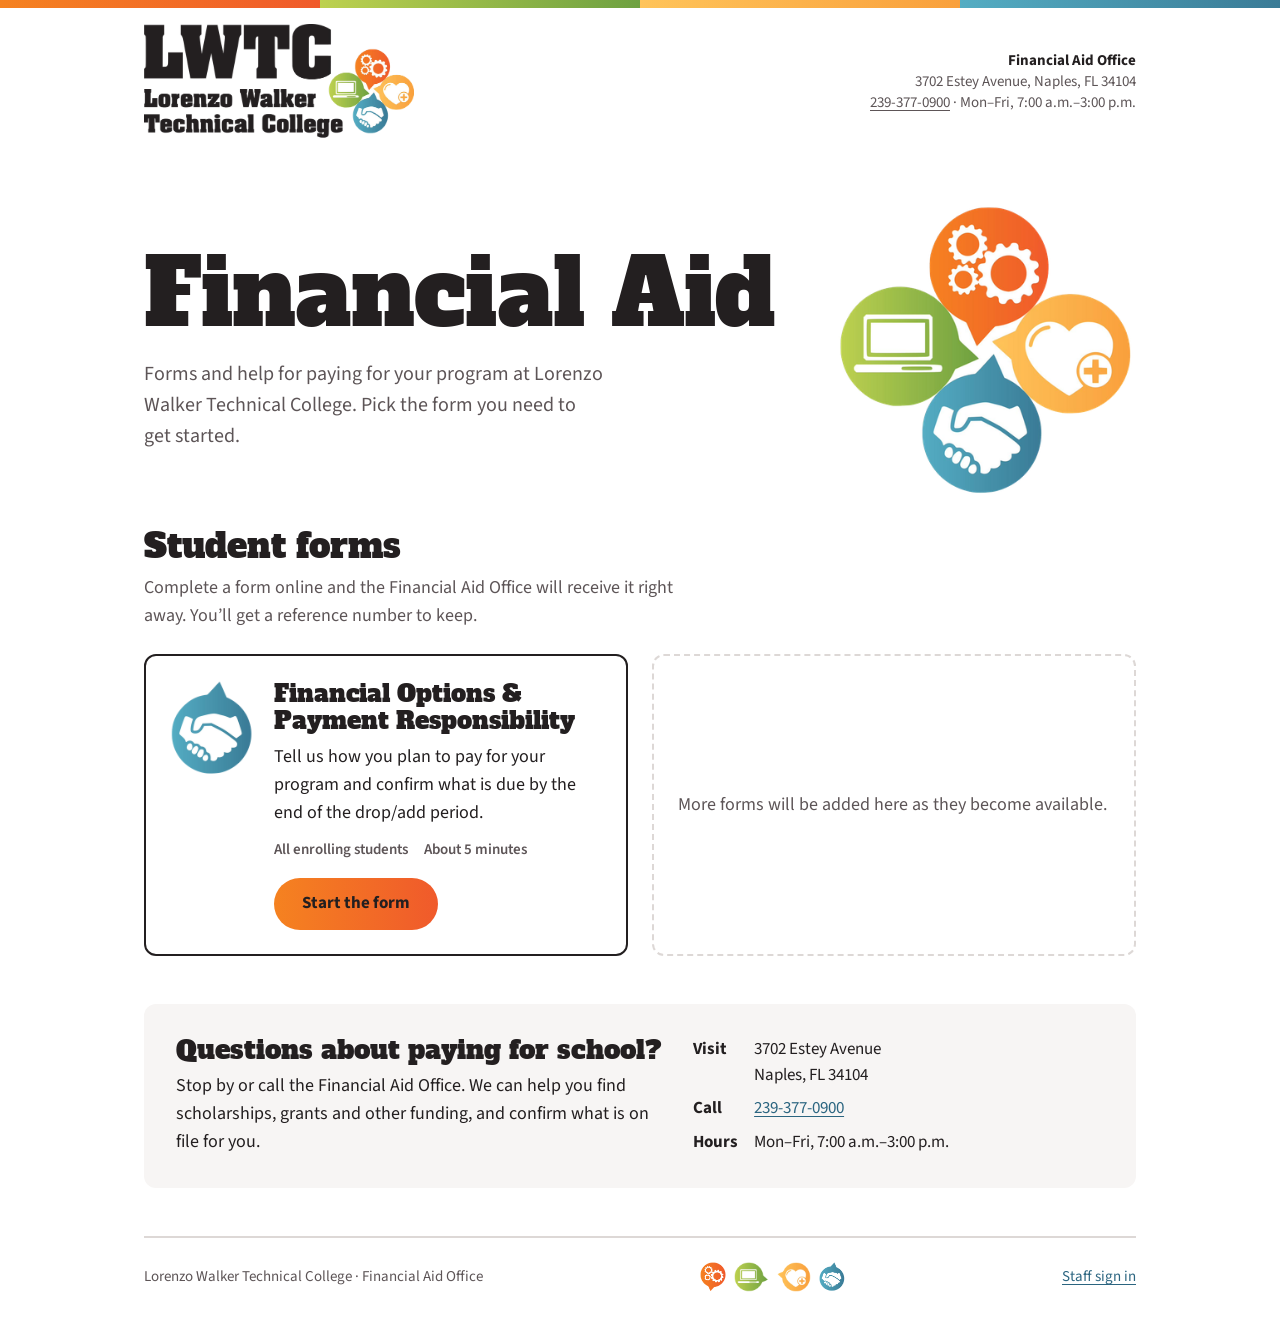
==== index.html @ 073d1c1e "Add files via upload" ====
<!DOCTYPE html>
<html lang="en">
<head>
<meta charset="utf-8">
<meta name="color-scheme" content="light">
<meta name="viewport" content="width=device-width, initial-scale=1, viewport-fit=cover">
<title>Financial Aid | Lorenzo Walker Technical College</title>
<meta name="description" content="Financial aid forms and contact information for Lorenzo Walker Technical College students.">
<link rel="icon" type="image/png" href="assets/fav.png">
<link rel="preconnect" href="https://fonts.googleapis.com">
<link rel="preconnect" href="https://fonts.gstatic.com" crossorigin>
<link href="https://fonts.googleapis.com/css2?family=Alfa+Slab+One&family=Source+Sans+3:wght@400;600;700&display=swap" rel="stylesheet">
<style>
:root{
  color-scheme:light;
  --ink:#231F20;--paper:#FFFFFF;--surface:#F7F5F4;--line:#DDD8D6;--muted:#5D5557;--link:#2B6580;--focus:#3A7B96;
  --orange-a:#F58220;--orange-b:#F05A2B;--green-a:#BDD14F;--green-b:#6EA141;--gold-a:#FFC45A;--gold-b:#F9A03C;--blue-a:#54ADC3;--blue-b:#3A7B96;
  --display:"Alfa Slab One","Clarendon Black",Rockwell,"Roboto Slab",Georgia,serif;
  --text:"Source Sans 3","Source Sans Pro",system-ui,-apple-system,"Segoe UI",Roboto,sans-serif;
  box-sizing:border-box;padding-top:env(safe-area-inset-top,0px);padding-bottom:env(safe-area-inset-bottom,0px);
}
html{background:#fff;height:100%;scroll-padding-top:env(safe-area-inset-top,0px)}
*,*::before,*::after{box-sizing:inherit}
body{margin:0;min-height:100%;background:#fff;color:var(--ink);font:400 18px/1.55 var(--text);-webkit-text-size-adjust:100%}
a{color:var(--link);text-underline-offset:3px}
:focus-visible{outline:3px solid var(--focus);outline-offset:2px;border-radius:4px}
.wrap{max-width:1040px;margin:0 auto;padding:0 24px}
.bar{height:8px;display:flex}.bar i{flex:1}
.h-orange{background:linear-gradient(90deg,var(--orange-a),var(--orange-b))}.h-green{background:linear-gradient(90deg,var(--green-a),var(--green-b))}.h-gold{background:linear-gradient(90deg,var(--gold-a),var(--gold-b))}.h-blue{background:linear-gradient(90deg,var(--blue-a),var(--blue-b))}

header.top{display:flex;align-items:center;justify-content:space-between;gap:16px;padding:16px 0;flex-wrap:wrap}
.logo{display:block;width:clamp(190px,30vw,270px);aspect-ratio:720/309;background:center/contain no-repeat url(assets/lwtc-logo.png)}
.office{font-size:15px;color:var(--muted);text-align:right;line-height:1.4}
.office strong{color:var(--ink)}.office a{color:inherit}

.hero{display:grid;grid-template-columns:1fr;gap:24px;padding:48px 0 32px;position:relative}
.hero h1{font:400 clamp(44px,9vw,92px)/.98 var(--display);margin:0 0 20px;letter-spacing:-.01em}
.hero p{font-size:20px;max-width:46ch;margin:0;color:var(--muted)}
.hero-art{display:none;aspect-ratio:360/351;background:center/contain no-repeat url(assets/lwtc-icon-cluster.png)}
@media(min-width:820px){.hero{grid-template-columns:1fr 300px;align-items:center}.hero-art{display:block}}

h2.section{font:400 clamp(26px,4vw,34px)/1.1 var(--display);margin:0 0 8px}
.section-sub{margin:0 0 24px;color:var(--muted);max-width:60ch}
.forms{display:grid;grid-template-columns:repeat(auto-fill,minmax(min(100%,420px),1fr));gap:24px;margin-bottom:48px}
.form-card{display:grid;grid-template-columns:84px 1fr;gap:20px;border:2px solid var(--ink);border-radius:12px;padding:24px;background:#fff}
.form-card img{width:84px;height:auto;display:block}
.form-card h3{font:400 24px/1.15 var(--display);margin:0 0 8px}
.form-card p{margin:0 0 12px}
.meta{display:flex;gap:8px 16px;flex-wrap:wrap;margin:0 0 16px;padding:0;list-style:none;font-size:15px;color:var(--muted);font-weight:600}
.btn{font:700 17px/1 var(--text);border:0;border-radius:48px;padding:16px 28px;min-height:52px;cursor:pointer;color:#231F20;background:linear-gradient(90deg,var(--orange-a),var(--orange-b));text-decoration:none;display:inline-flex;align-items:center;justify-content:center}
.btn:hover{filter:brightness(1.06);box-shadow:0 0 0 3px color-mix(in srgb,var(--orange-b) 30%,transparent)}
@media(max-width:520px){.form-card{grid-template-columns:1fr}.form-card img{width:64px}}
.more{border:2px dashed var(--line);border-radius:12px;padding:24px;color:var(--muted);display:flex;align-items:center}

.help{background:var(--surface);border-radius:12px;padding:32px;margin-bottom:48px;display:grid;gap:24px;grid-template-columns:1fr}
@media(min-width:720px){.help{grid-template-columns:1.2fr 1fr}}
.help h2{font:400 26px/1.1 var(--display);margin:0 0 8px}
.help p{margin:0}
.help dl{margin:0;display:grid;grid-template-columns:auto 1fr;gap:6px 16px;font-size:17px}
.help dt{font-weight:700}.help dd{margin:0}

footer{border-top:2px solid var(--line);padding:24px 0 48px;color:var(--muted);font-size:15px}
footer .row{display:flex;justify-content:space-between;gap:16px;flex-wrap:wrap;align-items:center}
.prog-icons{display:flex;gap:8px;align-items:flex-end}.prog-icons img{height:30px;width:auto;display:block}
@media (prefers-reduced-motion:reduce){*{transition:none!important;animation:none!important}}
</style>
</head>
<body>
<div class="bar" aria-hidden="true"><i class="h-orange"></i><i class="h-green"></i><i class="h-gold"></i><i class="h-blue"></i></div>
<div class="wrap">
  <header class="top">
    <a href="./" aria-label="Lorenzo Walker Technical College Financial Aid home"><span class="logo" role="img" aria-label="Lorenzo Walker Technical College"></span></a>
    <div class="office">
      <strong>Financial Aid Office</strong><br>
      3702 Estey Avenue, Naples, FL 34104<br>
      <a href="tel:+12393770900">239-377-0900</a> &middot; Mon&ndash;Fri, 7:00 a.m.&ndash;3:00 p.m.
    </div>
  </header>

  <main id="top">
    <section class="hero" aria-labelledby="pageTitle">
      <div>
        <h1 id="pageTitle">Financial Aid</h1>
        <p>Forms and help for paying for your program at Lorenzo Walker Technical College. Pick the form you need to get started.</p>
      </div>
      <div class="hero-art" aria-hidden="true"></div>
    </section>

    <section aria-labelledby="formsTitle">
      <h2 class="section" id="formsTitle">Student forms</h2>
      <p class="section-sub">Complete a form online and the Financial Aid Office will receive it right away. You’ll get a reference number to keep.</p>
      <div class="forms" id="forms">
        <noscript><div class="form-card"><div><h3>Financial Options &amp; Payment Responsibility</h3><p>Tell us how you plan to pay for your program.</p><a class="btn" href="forms/financial-responsibility/">Start the form</a></div></div></noscript>
      </div>
    </section>

    <section class="help" aria-labelledby="helpTitle">
      <div>
        <h2 id="helpTitle">Questions about paying for school?</h2>
        <p>Stop by or call the Financial Aid Office. We can help you find scholarships, grants and other funding, and confirm what is on file for you.</p>
      </div>
      <dl>
        <dt>Visit</dt><dd>3702 Estey Avenue<br>Naples, FL 34104</dd>
        <dt>Call</dt><dd><a href="tel:+12393770900">239-377-0900</a></dd>
        <dt>Hours</dt><dd>Mon&ndash;Fri, 7:00 a.m.&ndash;3:00 p.m.</dd>
      </dl>
    </section>
  </main>

  <footer>
    <div class="row">
      <span>Lorenzo Walker Technical College &middot; Financial Aid Office</span>
      <span class="prog-icons" aria-hidden="true"><img alt="" src="assets/lwtc-bubble-orange.png"><img alt="" src="assets/lwtc-bubble-green.png"><img alt="" src="assets/lwtc-bubble-gold.png"><img alt="" src="assets/lwtc-bubble-blue.png"></span>
      <a href="staff/">Staff sign in</a>
    </div>
  </footer>
</div>

<script src="assets/forms.js"></script>
<script>
(function(){
  var box=document.getElementById('forms');
  var list=window.LWTC_FORMS||[];
  var bubbles={orange:1,green:1,gold:1,blue:1};
  if(!list.length)return;
  box.innerHTML='';
  list.forEach(function(f){
    var card=document.createElement('article');card.className='form-card';
    var img=document.createElement('img');img.alt='';img.setAttribute('aria-hidden','true');
    img.src='assets/lwtc-bubble-'+(bubbles[f.bubble]?f.bubble:'blue')+'.png';
    var body=document.createElement('div');
    var h=document.createElement('h3');h.textContent=f.title;
    var p=document.createElement('p');p.textContent=f.description;
    var meta=document.createElement('ul');meta.className='meta';
    if(f.audience){var a=document.createElement('li');a.textContent=f.audience;meta.appendChild(a)}
    if(f.minutes){var m=document.createElement('li');m.textContent='About '+f.minutes+' minutes';meta.appendChild(m)}
    var go=document.createElement('a');go.className='btn';go.href=f.path;go.textContent='Start the form';
    go.setAttribute('aria-label','Start the form: '+f.title);
    [h,p,meta,go].forEach(function(n){body.appendChild(n)});
    card.appendChild(img);card.appendChild(body);box.appendChild(card);
  });
  var more=document.createElement('div');more.className='more';more.textContent='More forms will be added here as they become available.';
  box.appendChild(more);
})();
</script>
</body>
</html>
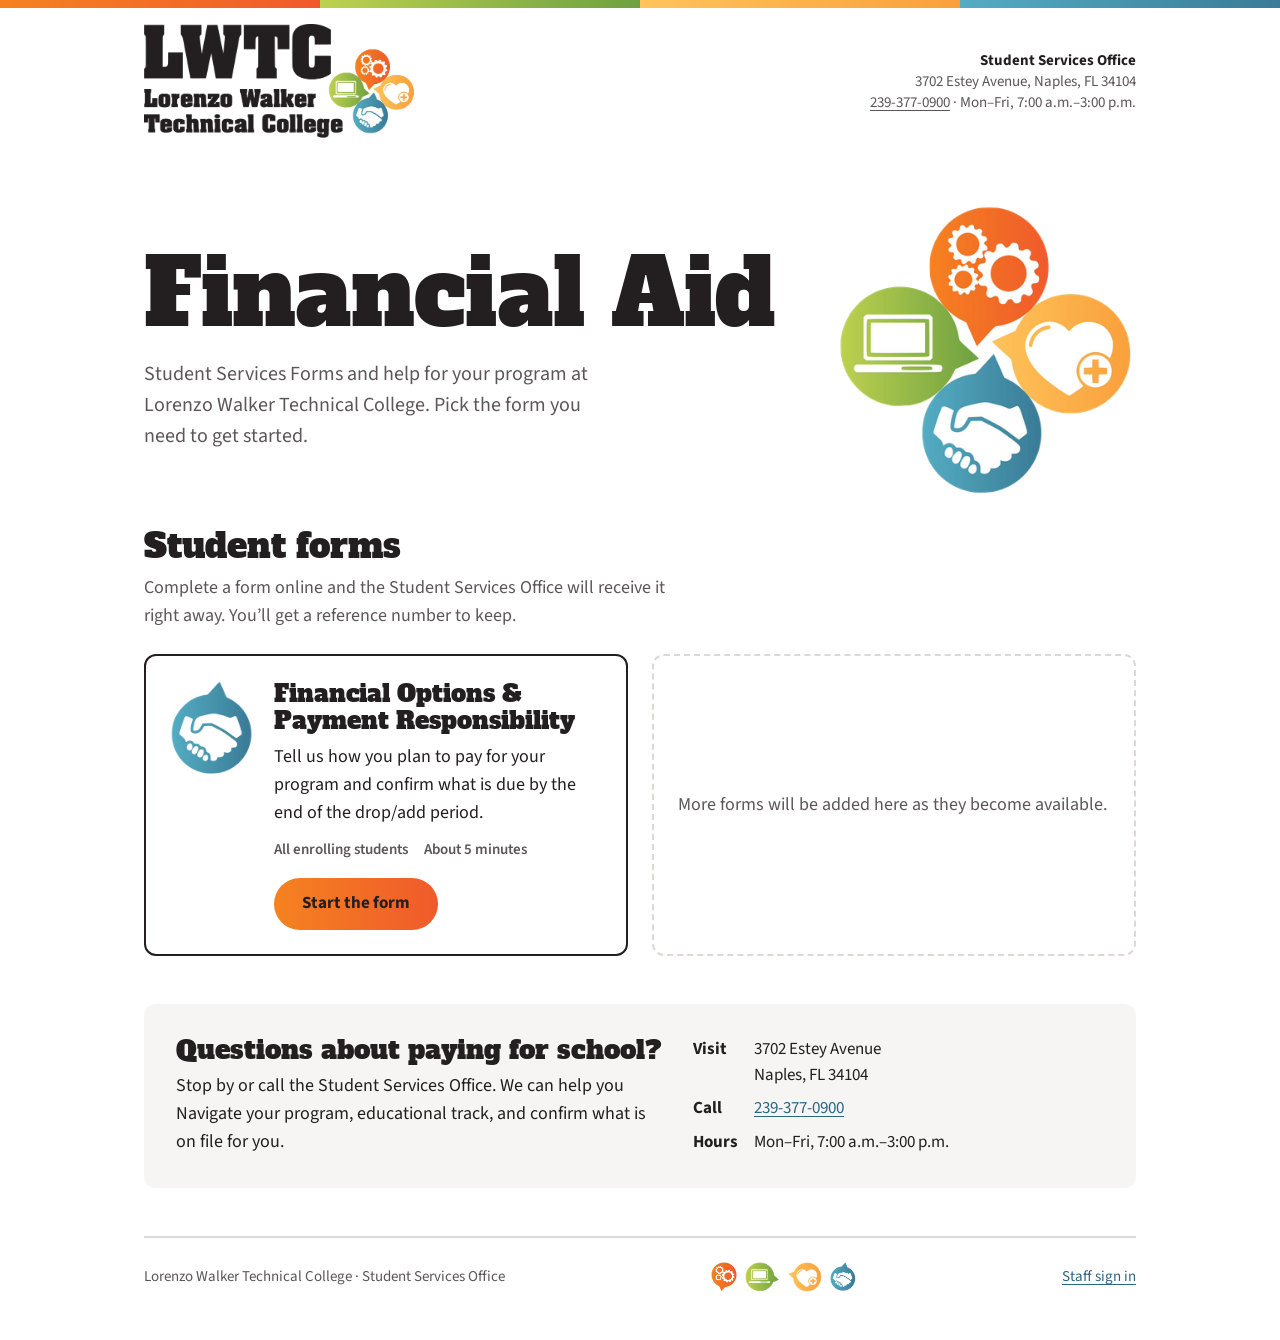
==== commit e80030e6: "Update index.html" ====
--- a/index.html
+++ b/index.html
@@ -4,8 +4,8 @@
 <meta charset="utf-8">
 <meta name="color-scheme" content="light">
 <meta name="viewport" content="width=device-width, initial-scale=1, viewport-fit=cover">
-<title>Financial Aid | Lorenzo Walker Technical College</title>
-<meta name="description" content="Financial aid forms and contact information for Lorenzo Walker Technical College students.">
+<title>Student Services | Lorenzo Walker Technical College</title>
+<meta name="description" content="Student Services forms and contact information for Lorenzo Walker Technical College students.">
 <link rel="icon" type="image/png" href="assets/fav.png">
 <link rel="preconnect" href="https://fonts.googleapis.com">
 <link rel="preconnect" href="https://fonts.gstatic.com" crossorigin>
@@ -69,9 +69,9 @@
 <div class="bar" aria-hidden="true"><i class="h-orange"></i><i class="h-green"></i><i class="h-gold"></i><i class="h-blue"></i></div>
 <div class="wrap">
   <header class="top">
-    <a href="./" aria-label="Lorenzo Walker Technical College Financial Aid home"><span class="logo" role="img" aria-label="Lorenzo Walker Technical College"></span></a>
+    <a href="./" aria-label="Lorenzo Walker Technical College Student Services home"><span class="logo" role="img" aria-label="Lorenzo Walker Technical College"></span></a>
     <div class="office">
-      <strong>Financial Aid Office</strong><br>
+      <strong>Student Services Office</strong><br>
       3702 Estey Avenue, Naples, FL 34104<br>
       <a href="tel:+12393770900">239-377-0900</a> &middot; Mon&ndash;Fri, 7:00 a.m.&ndash;3:00 p.m.
     </div>
@@ -81,14 +81,14 @@
     <section class="hero" aria-labelledby="pageTitle">
       <div>
         <h1 id="pageTitle">Financial Aid</h1>
-        <p>Forms and help for paying for your program at Lorenzo Walker Technical College. Pick the form you need to get started.</p>
+        <p>Student Services Forms and help for your program at Lorenzo Walker Technical College. Pick the form you need to get started.</p>
       </div>
       <div class="hero-art" aria-hidden="true"></div>
     </section>
 
     <section aria-labelledby="formsTitle">
       <h2 class="section" id="formsTitle">Student forms</h2>
-      <p class="section-sub">Complete a form online and the Financial Aid Office will receive it right away. You’ll get a reference number to keep.</p>
+      <p class="section-sub">Complete a form online and the Student Services Office will receive it right away. You’ll get a reference number to keep.</p>
       <div class="forms" id="forms">
         <noscript><div class="form-card"><div><h3>Financial Options &amp; Payment Responsibility</h3><p>Tell us how you plan to pay for your program.</p><a class="btn" href="forms/financial-responsibility/">Start the form</a></div></div></noscript>
       </div>
@@ -97,7 +97,7 @@
     <section class="help" aria-labelledby="helpTitle">
       <div>
         <h2 id="helpTitle">Questions about paying for school?</h2>
-        <p>Stop by or call the Financial Aid Office. We can help you find scholarships, grants and other funding, and confirm what is on file for you.</p>
+        <p>Stop by or call the Student Services Office. We can help you Navigate your program, educational track, and confirm what is on file for you.</p>
       </div>
       <dl>
         <dt>Visit</dt><dd>3702 Estey Avenue<br>Naples, FL 34104</dd>
@@ -109,7 +109,7 @@
 
   <footer>
     <div class="row">
-      <span>Lorenzo Walker Technical College &middot; Financial Aid Office</span>
+      <span>Lorenzo Walker Technical College &middot; Student Services Office</span>
       <span class="prog-icons" aria-hidden="true"><img alt="" src="assets/lwtc-bubble-orange.png"><img alt="" src="assets/lwtc-bubble-green.png"><img alt="" src="assets/lwtc-bubble-gold.png"><img alt="" src="assets/lwtc-bubble-blue.png"></span>
       <a href="staff/">Staff sign in</a>
     </div>
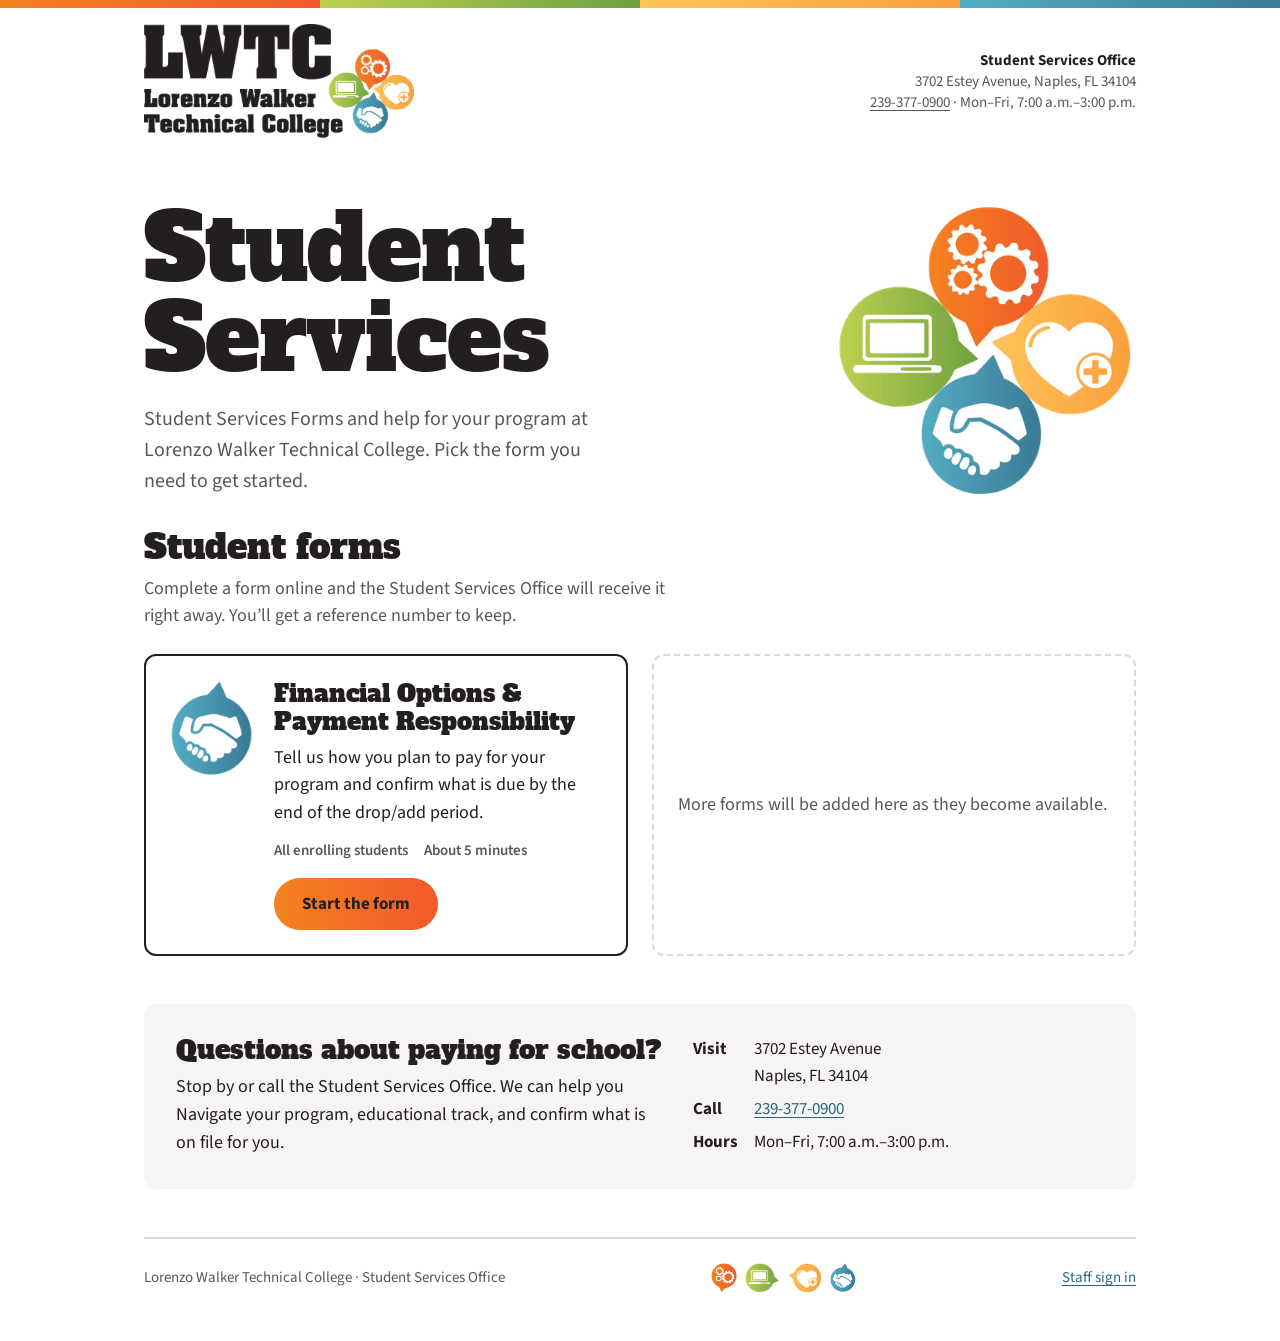
==== commit b97387c9: "Change page title from 'Financial Aid' to 'Student Services'" ====
--- a/index.html
+++ b/index.html
@@ -80,7 +80,7 @@
   <main id="top">
     <section class="hero" aria-labelledby="pageTitle">
       <div>
-        <h1 id="pageTitle">Financial Aid</h1>
+        <h1 id="pageTitle">Student Services</h1>
         <p>Student Services Forms and help for your program at Lorenzo Walker Technical College. Pick the form you need to get started.</p>
       </div>
       <div class="hero-art" aria-hidden="true"></div>
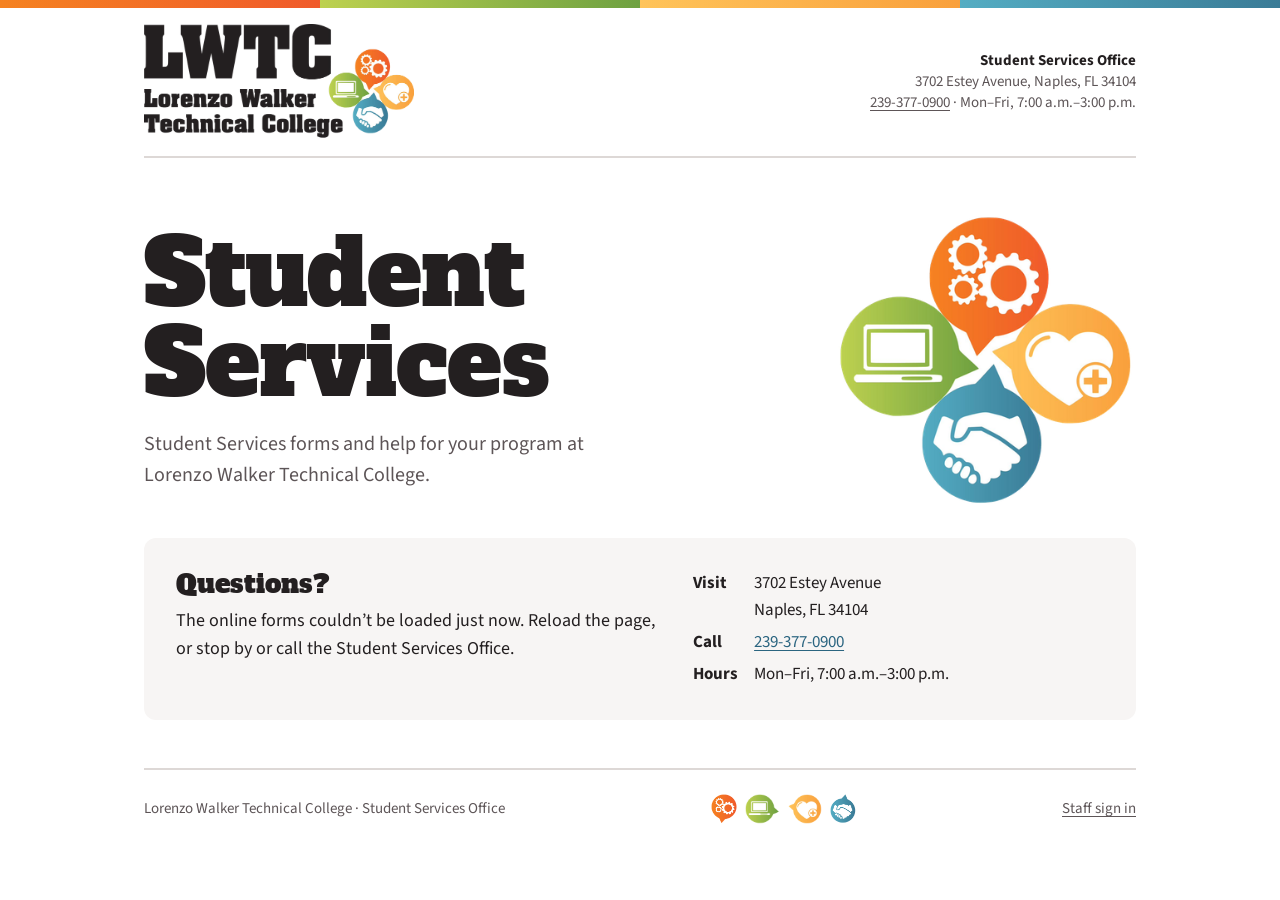
==== commit d9964883: "CMS Update" ====
--- a/index.html
+++ b/index.html
@@ -1,5 +1,5 @@
 <!DOCTYPE html>
-<html lang="en">
+<html lang="en" class="site-loading">
 <head>
 <meta charset="utf-8">
 <meta name="color-scheme" content="light">
@@ -10,94 +10,36 @@
 <link rel="preconnect" href="https://fonts.googleapis.com">
 <link rel="preconnect" href="https://fonts.gstatic.com" crossorigin>
 <link href="https://fonts.googleapis.com/css2?family=Alfa+Slab+One&family=Source+Sans+3:wght@400;600;700&display=swap" rel="stylesheet">
-<style>
-:root{
-  color-scheme:light;
-  --ink:#231F20;--paper:#FFFFFF;--surface:#F7F5F4;--line:#DDD8D6;--muted:#5D5557;--link:#2B6580;--focus:#3A7B96;
-  --orange-a:#F58220;--orange-b:#F05A2B;--green-a:#BDD14F;--green-b:#6EA141;--gold-a:#FFC45A;--gold-b:#F9A03C;--blue-a:#54ADC3;--blue-b:#3A7B96;
-  --display:"Alfa Slab One","Clarendon Black",Rockwell,"Roboto Slab",Georgia,serif;
-  --text:"Source Sans 3","Source Sans Pro",system-ui,-apple-system,"Segoe UI",Roboto,sans-serif;
-  box-sizing:border-box;padding-top:env(safe-area-inset-top,0px);padding-bottom:env(safe-area-inset-bottom,0px);
-}
-html{background:#fff;height:100%;scroll-padding-top:env(safe-area-inset-top,0px)}
-*,*::before,*::after{box-sizing:inherit}
-body{margin:0;min-height:100%;background:#fff;color:var(--ink);font:400 18px/1.55 var(--text);-webkit-text-size-adjust:100%}
-a{color:var(--link);text-underline-offset:3px}
-:focus-visible{outline:3px solid var(--focus);outline-offset:2px;border-radius:4px}
-.wrap{max-width:1040px;margin:0 auto;padding:0 24px}
-.bar{height:8px;display:flex}.bar i{flex:1}
-.h-orange{background:linear-gradient(90deg,var(--orange-a),var(--orange-b))}.h-green{background:linear-gradient(90deg,var(--green-a),var(--green-b))}.h-gold{background:linear-gradient(90deg,var(--gold-a),var(--gold-b))}.h-blue{background:linear-gradient(90deg,var(--blue-a),var(--blue-b))}
-
-header.top{display:flex;align-items:center;justify-content:space-between;gap:16px;padding:16px 0;flex-wrap:wrap}
-.logo{display:block;width:clamp(190px,30vw,270px);aspect-ratio:720/309;background:center/contain no-repeat url(assets/lwtc-logo.png)}
-.office{font-size:15px;color:var(--muted);text-align:right;line-height:1.4}
-.office strong{color:var(--ink)}.office a{color:inherit}
-
-.hero{display:grid;grid-template-columns:1fr;gap:24px;padding:48px 0 32px;position:relative}
-.hero h1{font:400 clamp(44px,9vw,92px)/.98 var(--display);margin:0 0 20px;letter-spacing:-.01em}
-.hero p{font-size:20px;max-width:46ch;margin:0;color:var(--muted)}
-.hero-art{display:none;aspect-ratio:360/351;background:center/contain no-repeat url(assets/lwtc-icon-cluster.png)}
-@media(min-width:820px){.hero{grid-template-columns:1fr 300px;align-items:center}.hero-art{display:block}}
-
-h2.section{font:400 clamp(26px,4vw,34px)/1.1 var(--display);margin:0 0 8px}
-.section-sub{margin:0 0 24px;color:var(--muted);max-width:60ch}
-.forms{display:grid;grid-template-columns:repeat(auto-fill,minmax(min(100%,420px),1fr));gap:24px;margin-bottom:48px}
-.form-card{display:grid;grid-template-columns:84px 1fr;gap:20px;border:2px solid var(--ink);border-radius:12px;padding:24px;background:#fff}
-.form-card img{width:84px;height:auto;display:block}
-.form-card h3{font:400 24px/1.15 var(--display);margin:0 0 8px}
-.form-card p{margin:0 0 12px}
-.meta{display:flex;gap:8px 16px;flex-wrap:wrap;margin:0 0 16px;padding:0;list-style:none;font-size:15px;color:var(--muted);font-weight:600}
-.btn{font:700 17px/1 var(--text);border:0;border-radius:48px;padding:16px 28px;min-height:52px;cursor:pointer;color:#231F20;background:linear-gradient(90deg,var(--orange-a),var(--orange-b));text-decoration:none;display:inline-flex;align-items:center;justify-content:center}
-.btn:hover{filter:brightness(1.06);box-shadow:0 0 0 3px color-mix(in srgb,var(--orange-b) 30%,transparent)}
-@media(max-width:520px){.form-card{grid-template-columns:1fr}.form-card img{width:64px}}
-.more{border:2px dashed var(--line);border-radius:12px;padding:24px;color:var(--muted);display:flex;align-items:center}
-
-.help{background:var(--surface);border-radius:12px;padding:32px;margin-bottom:48px;display:grid;gap:24px;grid-template-columns:1fr}
-@media(min-width:720px){.help{grid-template-columns:1.2fr 1fr}}
-.help h2{font:400 26px/1.1 var(--display);margin:0 0 8px}
-.help p{margin:0}
-.help dl{margin:0;display:grid;grid-template-columns:auto 1fr;gap:6px 16px;font-size:17px}
-.help dt{font-weight:700}.help dd{margin:0}
-
-footer{border-top:2px solid var(--line);padding:24px 0 48px;color:var(--muted);font-size:15px}
-footer .row{display:flex;justify-content:space-between;gap:16px;flex-wrap:wrap;align-items:center}
-.prog-icons{display:flex;gap:8px;align-items:flex-end}.prog-icons img{height:30px;width:auto;display:block}
-@media (prefers-reduced-motion:reduce){*{transition:none!important;animation:none!important}}
-</style>
+<link rel="stylesheet" href="assets/site.css?v=20261112">
+<link rel="stylesheet" href="assets/site-chrome.css?v=20261112">
 </head>
 <body>
+<a class="skip" href="#main">Skip to content</a>
 <div class="bar" aria-hidden="true"><i class="h-orange"></i><i class="h-green"></i><i class="h-gold"></i><i class="h-blue"></i></div>
 <div class="wrap">
   <header class="top">
-    <a href="./" aria-label="Lorenzo Walker Technical College Student Services home"><span class="logo" role="img" aria-label="Lorenzo Walker Technical College"></span></a>
+    <a href="./" data-home aria-label="Student Services home"><span class="logo" role="img" aria-label="Lorenzo Walker Technical College"></span></a>
     <div class="office">
       <strong>Student Services Office</strong><br>
       3702 Estey Avenue, Naples, FL 34104<br>
       <a href="tel:+12393770900">239-377-0900</a> &middot; Mon&ndash;Fri, 7:00 a.m.&ndash;3:00 p.m.
     </div>
   </header>
+  <nav class="site-nav" id="siteNav" aria-label="Site" hidden></nav>
 
-  <main id="top">
+  <!-- Everything inside <main> is drawn from the Site Content page. What is written here only shows if that can't be loaded. -->
+  <main id="main">
     <section class="hero" aria-labelledby="pageTitle">
       <div>
         <h1 id="pageTitle">Student Services</h1>
-        <p>Student Services Forms and help for your program at Lorenzo Walker Technical College. Pick the form you need to get started.</p>
+        <div class="lede"><p>Student Services forms and help for your program at Lorenzo Walker Technical College.</p></div>
       </div>
       <div class="hero-art" aria-hidden="true"></div>
     </section>
-
-    <section aria-labelledby="formsTitle">
-      <h2 class="section" id="formsTitle">Student forms</h2>
-      <p class="section-sub">Complete a form online and the Student Services Office will receive it right away. You’ll get a reference number to keep.</p>
-      <div class="forms" id="forms">
-        <noscript><div class="form-card"><div><h3>Financial Options &amp; Payment Responsibility</h3><p>Tell us how you plan to pay for your program.</p><a class="btn" href="forms/financial-responsibility/">Start the form</a></div></div></noscript>
-      </div>
-    </section>
-
-    <section class="help" aria-labelledby="helpTitle">
+    <section class="blk blk-contact style-highlight" aria-labelledby="helpTitle">
       <div>
-        <h2 id="helpTitle">Questions about paying for school?</h2>
-        <p>Stop by or call the Student Services Office. We can help you Navigate your program, educational track, and confirm what is on file for you.</p>
+        <h2 class="section" id="helpTitle">Questions?</h2>
+        <div class="prose"><p>The online forms couldn&rsquo;t be loaded just now. Reload the page, or stop by or call the Student Services Office.</p></div>
       </div>
       <dl>
         <dt>Visit</dt><dd>3702 Estey Avenue<br>Naples, FL 34104</dd>
@@ -109,38 +51,24 @@
 
   <footer>
     <div class="row">
-      <span>Lorenzo Walker Technical College &middot; Student Services Office</span>
+      <span id="footText">Lorenzo Walker Technical College &middot; Student Services Office</span>
       <span class="prog-icons" aria-hidden="true"><img alt="" src="assets/lwtc-bubble-orange.png"><img alt="" src="assets/lwtc-bubble-green.png"><img alt="" src="assets/lwtc-bubble-gold.png"><img alt="" src="assets/lwtc-bubble-blue.png"></span>
-      <a href="staff/">Staff sign in</a>
+      <span class="foot-links" id="footLinks"><a href="staff/">Staff sign in</a></span>
     </div>
   </footer>
 </div>
 
-<script src="assets/forms.js"></script>
+<script src="assets/site.js?v=20261112"></script>
 <script>
 (function(){
-  var box=document.getElementById('forms');
-  var list=window.LWTC_FORMS||[];
-  var bubbles={orange:1,green:1,gold:1,blue:1};
-  if(!list.length)return;
-  box.innerHTML='';
-  list.forEach(function(f){
-    var card=document.createElement('article');card.className='form-card';
-    var img=document.createElement('img');img.alt='';img.setAttribute('aria-hidden','true');
-    img.src='assets/lwtc-bubble-'+(bubbles[f.bubble]?f.bubble:'blue')+'.png';
-    var body=document.createElement('div');
-    var h=document.createElement('h3');h.textContent=f.title;
-    var p=document.createElement('p');p.textContent=f.description;
-    var meta=document.createElement('ul');meta.className='meta';
-    if(f.audience){var a=document.createElement('li');a.textContent=f.audience;meta.appendChild(a)}
-    if(f.minutes){var m=document.createElement('li');m.textContent='About '+f.minutes+' minutes';meta.appendChild(m)}
-    var go=document.createElement('a');go.className='btn';go.href=f.path;go.textContent='Start the form';
-    go.setAttribute('aria-label','Start the form: '+f.title);
-    [h,p,meta,go].forEach(function(n){body.appendChild(n)});
-    card.appendChild(img);card.appendChild(body);box.appendChild(card);
-  });
-  var more=document.createElement('div');more.className='more';more.textContent='More forms will be added here as they become available.';
-  box.appendChild(more);
+  var S=window.LWTCSite;
+  S.load().then(function(d){
+    var H=d.home,g=d.general,main=document.getElementById('main');
+    S.meta(g.siteName+' | '+g.collegeName,g.description);
+    S.chrome(d,{root:'./',isHome:true});
+    S.hero(main,H.title,H.intro,H.showArt);
+    S.blocks(main,H.blocks,d,{root:'./'});
+  }).catch(function(){}).then(S.reveal);
 })();
 </script>
 </body>
--- a/assets/site.css
+++ b/assets/site.css
@@ -0,0 +1,74 @@
+/* LWTC Student Services: layout for the home page and custom pages. The content comes from site.js. */
+:root{
+  color-scheme:light;
+  --ink:#231F20;--paper:#FFFFFF;--surface:#F7F5F4;--line:#DDD8D6;--muted:#5D5557;--link:#2B6580;--focus:#3A7B96;
+  --orange-a:#F58220;--orange-b:#F05A2B;--green-a:#BDD14F;--green-b:#6EA141;--gold-a:#FFC45A;--gold-b:#F9A03C;--blue-a:#54ADC3;--blue-b:#3A7B96;
+  --display:"Alfa Slab One","Clarendon Black",Rockwell,"Roboto Slab",Georgia,serif;
+  --text:"Source Sans 3","Source Sans Pro",system-ui,-apple-system,"Segoe UI",Roboto,sans-serif;
+  box-sizing:border-box;padding-top:env(safe-area-inset-top,0px);padding-bottom:env(safe-area-inset-bottom,0px);
+}
+html{background:#fff;height:100%;scroll-padding-top:env(safe-area-inset-top,0px)}
+html.site-loading main{visibility:hidden}
+*,*::before,*::after{box-sizing:inherit}
+body{margin:0;min-height:100%;background:#fff;color:var(--ink);font:400 18px/1.55 var(--text);-webkit-text-size-adjust:100%}
+a{color:var(--link);text-underline-offset:3px}
+:focus-visible{outline:3px solid var(--focus);outline-offset:2px;border-radius:4px}
+.skip{position:absolute;left:-999px;top:0;background:var(--ink);color:#fff;padding:10px 14px;z-index:99}.skip:focus{left:8px;top:8px}
+.wrap{max-width:1040px;margin:0 auto;padding:0 24px}
+.bar{height:8px;display:flex}.bar i{flex:1}
+.h-orange{background:linear-gradient(90deg,var(--orange-a),var(--orange-b))}.h-green{background:linear-gradient(90deg,var(--green-a),var(--green-b))}.h-gold{background:linear-gradient(90deg,var(--gold-a),var(--gold-b))}.h-blue{background:linear-gradient(90deg,var(--blue-a),var(--blue-b))}
+
+header.top{display:flex;align-items:center;justify-content:space-between;gap:16px;padding:16px 0;flex-wrap:wrap}
+.logo{display:block;width:clamp(190px,30vw,270px);aspect-ratio:720/309;background:center/contain no-repeat url(lwtc-logo.png)}
+.office{font-size:15px;color:var(--muted);text-align:right;line-height:1.4}
+.office strong{color:var(--ink)}.office a{color:inherit}
+
+.hero{display:grid;grid-template-columns:1fr;gap:24px;padding:48px 0 32px}
+.hero h1{font:400 clamp(44px,9vw,92px)/.98 var(--display);margin:0 0 20px;letter-spacing:-.01em}
+.hero .lede{font-size:20px;max-width:46ch;color:var(--muted)}
+.hero .lede p{margin:0}.hero .lede p+p{margin-top:10px}
+.hero-art{display:none;aspect-ratio:360/351;background:center/contain no-repeat url(lwtc-icon-cluster.png)}
+@media(min-width:820px){.hero{grid-template-columns:1fr 300px;align-items:center}.hero.no-art{grid-template-columns:1fr}.hero-art{display:block}}
+
+.blk{margin:0 0 48px}
+h2.section{font:400 clamp(26px,4vw,34px)/1.1 var(--display);margin:0 0 8px}
+.section-sub,.prose{color:var(--muted);max-width:65ch}
+.section-sub{margin:0 0 24px}
+.section-sub p,.prose p{margin:0 0 12px}.section-sub p:last-child,.prose p:last-child{margin-bottom:0}
+.prose ul,.section-sub ul{margin:0 0 12px;padding-left:22px}
+.blk.style-highlight{background:var(--surface);border-radius:12px;padding:32px}
+.blk.style-outline{border:2px solid var(--ink);border-radius:12px;padding:30px}
+.blk.style-highlight .prose,.blk.style-outline .prose{color:var(--ink)}
+
+.forms{display:grid;grid-template-columns:repeat(auto-fill,minmax(min(100%,420px),1fr));gap:24px}
+.form-card{display:grid;grid-template-columns:84px 1fr;gap:20px;border:2px solid var(--ink);border-radius:12px;padding:24px;background:#fff}
+.form-card.closed{border-color:var(--line)}
+.form-card img{width:84px;height:auto;display:block}
+.form-card h3{font:400 24px/1.15 var(--display);margin:0 0 8px}
+.form-card p{margin:0 0 12px}
+.closed-note{font-weight:600;color:var(--muted)}
+.meta{display:flex;gap:8px 16px;flex-wrap:wrap;margin:0 0 16px;padding:0;list-style:none;font-size:15px;color:var(--muted);font-weight:600}
+.btn{font:700 17px/1 var(--text);border:0;border-radius:48px;padding:16px 28px;min-height:52px;cursor:pointer;color:#231F20;background:linear-gradient(90deg,var(--orange-a),var(--orange-b));text-decoration:none;display:inline-flex;align-items:center;justify-content:center}
+.btn:hover{filter:brightness(1.06);box-shadow:0 0 0 3px color-mix(in srgb,var(--orange-b) 30%,transparent)}
+@media(max-width:520px){.form-card{grid-template-columns:1fr}.form-card img{width:64px}}
+.more{border:2px dashed var(--line);border-radius:12px;padding:24px;color:var(--muted);display:flex;align-items:center}
+.more p{margin:0}
+
+.blk-contact{display:grid;gap:24px;grid-template-columns:1fr}
+@media(min-width:720px){.blk-contact{grid-template-columns:1.2fr 1fr}}
+.blk-contact h2.section{font-size:26px}
+.blk-contact dl{margin:0;display:grid;grid-template-columns:auto 1fr;gap:6px 16px;font-size:17px;align-content:start}
+.blk-contact dt{font-weight:700}.blk-contact dd{margin:0}
+
+.link-grid{display:grid;grid-template-columns:repeat(auto-fill,minmax(min(100%,260px),1fr));gap:16px;margin-top:16px}
+.link-card{display:block;border:2px solid var(--ink);border-radius:12px;padding:18px 20px;text-decoration:none;color:var(--ink);background:#fff}
+.link-card:hover{box-shadow:0 0 0 3px color-mix(in srgb,var(--blue-b) 30%,transparent)}
+.link-card strong{display:block;font:400 20px/1.2 var(--display);margin-bottom:4px}
+.link-card span{display:block;color:var(--muted);font-size:16px}
+
+.notice-box{border:2px solid var(--line);background:var(--surface);border-radius:12px;padding:24px;margin:48px 0}
+
+footer{border-top:2px solid var(--line);padding:24px 0 48px;color:var(--muted);font-size:15px}
+footer .row{display:flex;justify-content:space-between;gap:16px;flex-wrap:wrap;align-items:center}
+.prog-icons{display:flex;gap:8px;align-items:flex-end}.prog-icons img{height:30px;width:auto;display:block}
+@media (prefers-reduced-motion:reduce){*{transition:none!important;animation:none!important}}
--- a/assets/site-chrome.css
+++ b/assets/site-chrome.css
@@ -0,0 +1,13 @@
+/* LWTC Student Services: banner, header navigation and footer links shared by every public page (see site.js). */
+.site-banner{padding:12px 0;font-weight:600;font-size:16px;line-height:1.45}
+.site-banner.info{background:#E7F3F7;color:#17394A;border-bottom:2px solid #54ADC3}
+.site-banner.warn{background:#FFF1D6;color:#5A3A00;border-bottom:2px solid #F9A03C}
+.site-banner-in{max-width:1040px;margin:0 auto;padding:0 24px}
+.site-banner p{margin:0}.site-banner p+p,.site-banner ul{margin-top:6px}.site-banner ul{padding-left:20px}
+.site-banner a{color:inherit}
+nav.site-nav{display:flex;flex-wrap:wrap;gap:4px;border-bottom:2px solid #DDD8D6;margin:0 0 8px}
+nav.site-nav a{padding:10px 14px;text-decoration:none;color:#231F20;font-weight:700;border-bottom:4px solid transparent;margin-bottom:-2px}
+nav.site-nav a:hover{background:#F7F5F4}
+nav.site-nav a[aria-current=page]{border-bottom-color:#F05A2B}
+.foot-links{display:flex;flex-wrap:wrap;gap:6px 18px}
+.foot-links a{color:inherit}
